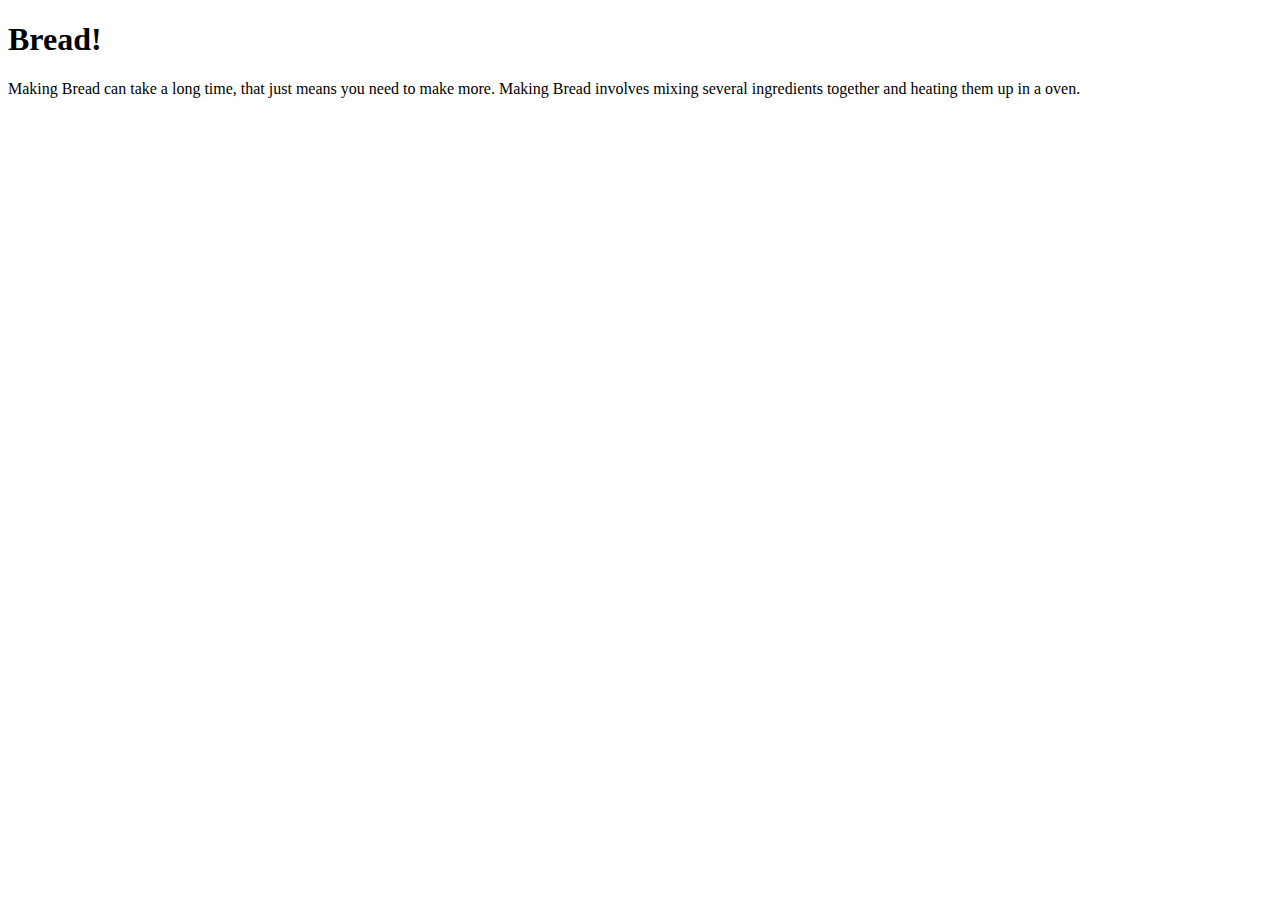
==== Recipes/bread.html @ f0a194f9 "Added inital recipe webpages" ====
<!DOCTYPE html>
<html lang="en">
    <head>
        <title>Bread!</title>
    </head>
    <body>
        <h1>Bread!</h1>
        <p>Making Bread can take a long time, that just means you need to make more. Making Bread involves mixing several ingredients together and heating them up in a oven.</p>
    </body>
</html>
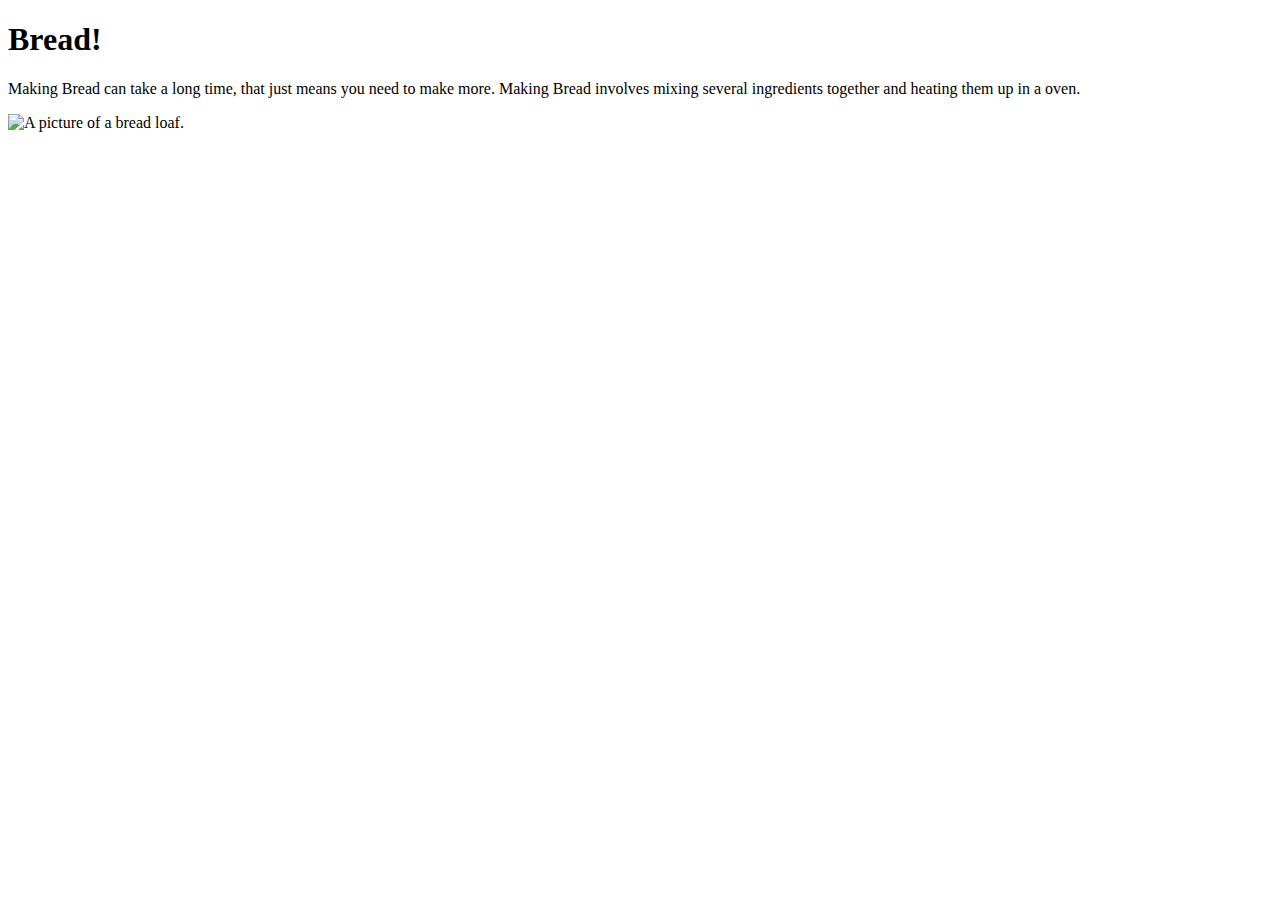
==== commit 3eddb578: "Added Images to html" ====
--- a/Recipes/bread.html
+++ b/Recipes/bread.html
@@ -6,5 +6,6 @@
     <body>
         <h1>Bread!</h1>
         <p>Making Bread can take a long time, that just means you need to make more. Making Bread involves mixing several ingredients together and heating them up in a oven.</p>
+        <img src="Images/bread.jpg" alt="A picture of a bread loaf.">
     </body>
 </html>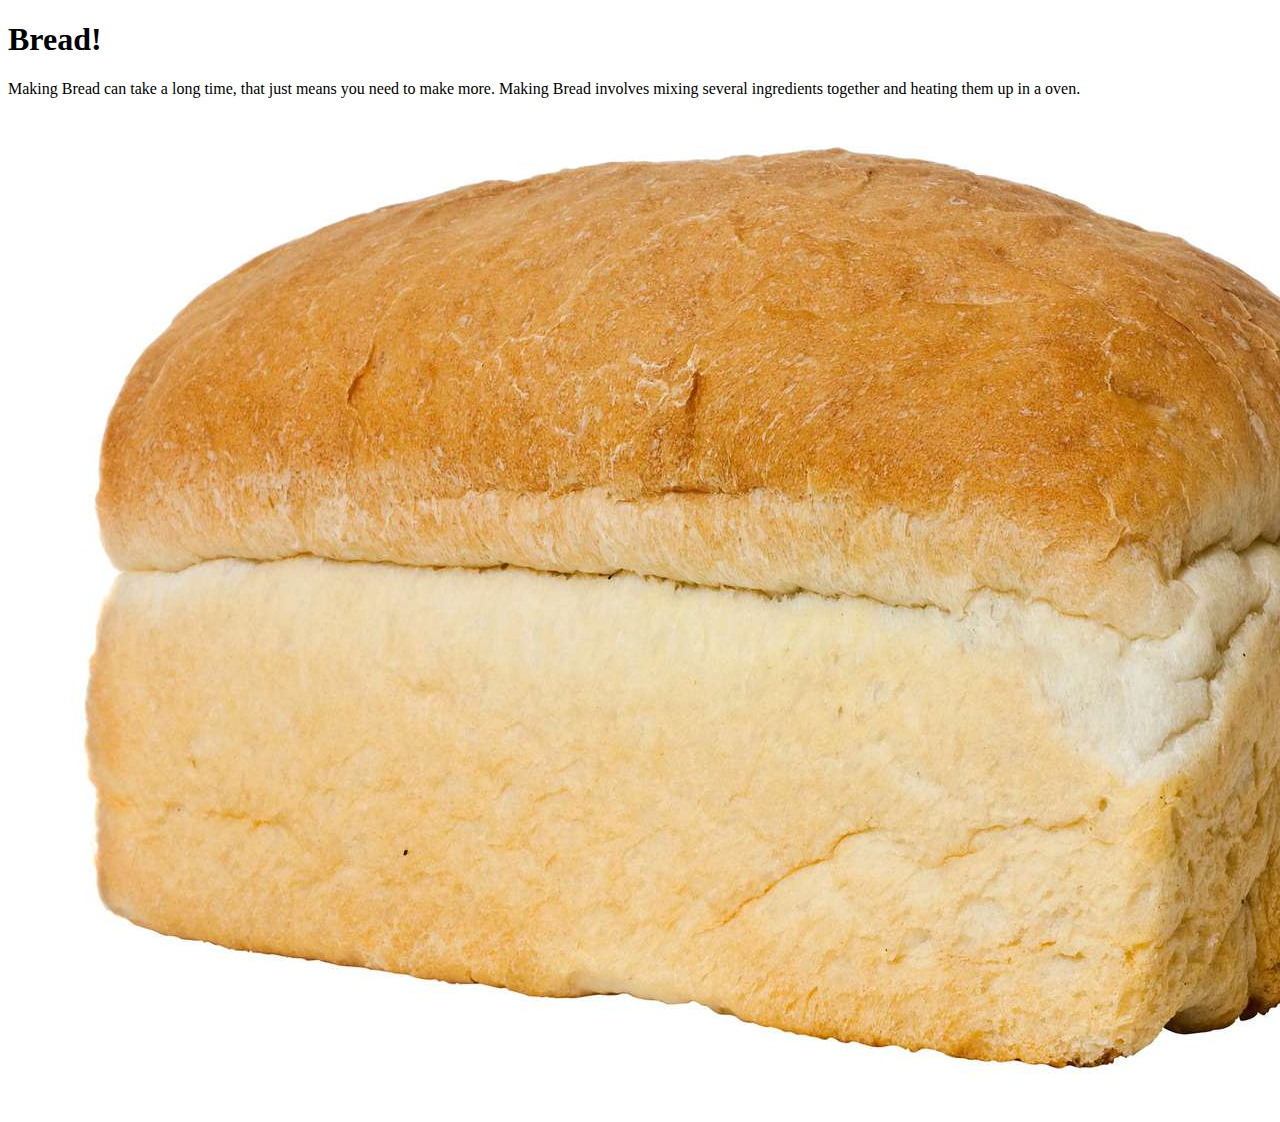
==== commit 73dcce31: "Added CSS" ====
--- a/Recipes/bread.html
+++ b/Recipes/bread.html
@@ -2,10 +2,13 @@
 <html lang="en">
     <head>
         <title>Bread!</title>
+        <link rel="stylesheet" src="../styles/style.css"> 
+        <meta charset="UTF-8">
+        <meta name="viewport" content="width=device-width, initial-scale=1.0">
     </head>
     <body>
         <h1>Bread!</h1>
         <p>Making Bread can take a long time, that just means you need to make more. Making Bread involves mixing several ingredients together and heating them up in a oven.</p>
-        <img src="Images/bread.jpg" alt="A picture of a bread loaf.">
+        <img src="../Images/bread.jpg" alt="A picture of a bread loaf.">
     </body>
 </html>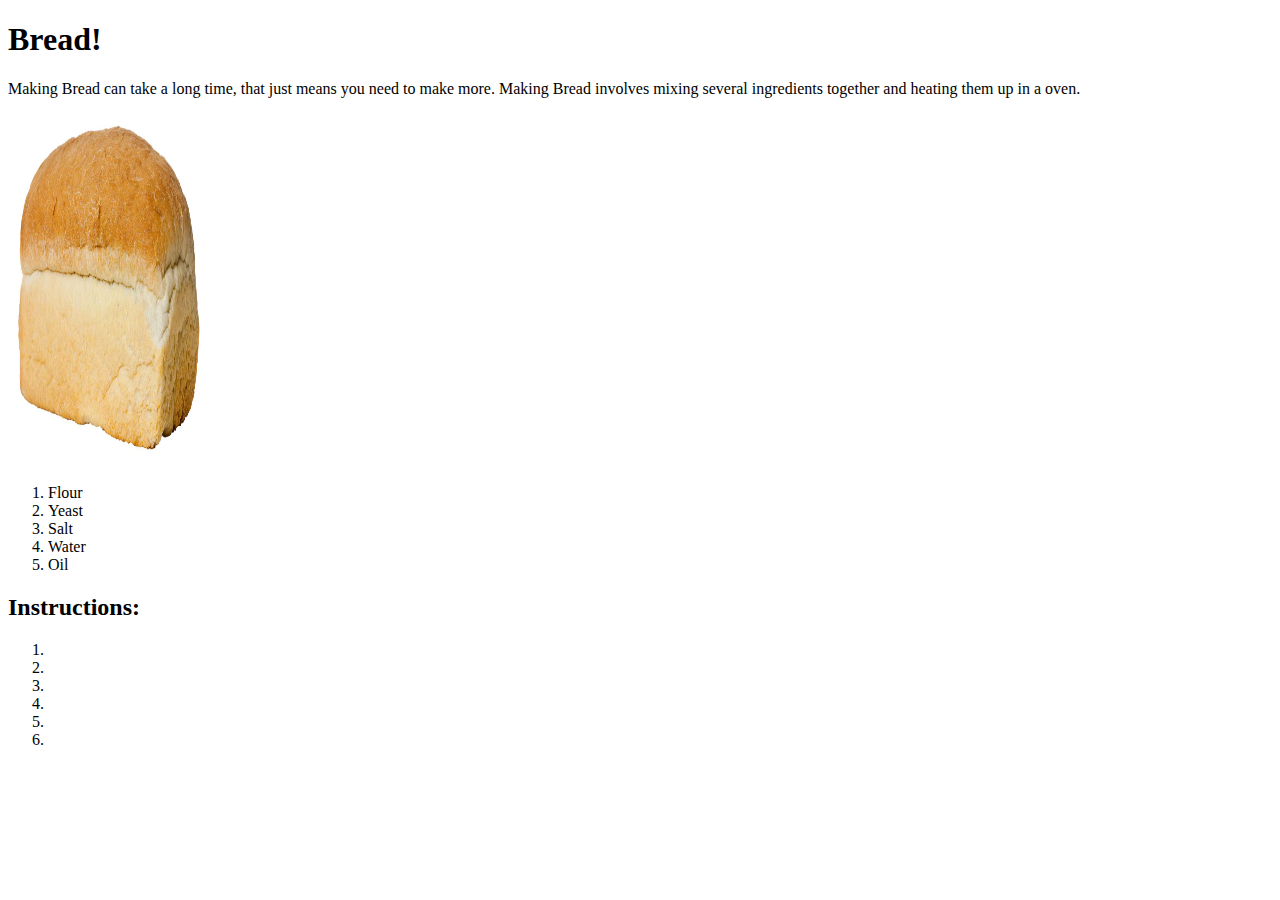
==== commit bbdd7bb2: "Added Rice Instructions" ====
--- a/Recipes/bread.html
+++ b/Recipes/bread.html
@@ -2,7 +2,7 @@
 <html lang="en">
     <head>
         <title>Bread!</title>
-        <link rel="stylesheet" src="../styles/style.css"> 
+        <link rel="stylesheet" href="../styles/style.css"> 
         <meta charset="UTF-8">
         <meta name="viewport" content="width=device-width, initial-scale=1.0">
     </head>
@@ -10,5 +10,22 @@
         <h1>Bread!</h1>
         <p>Making Bread can take a long time, that just means you need to make more. Making Bread involves mixing several ingredients together and heating them up in a oven.</p>
         <img src="../Images/bread.jpg" alt="A picture of a bread loaf.">
+        <ol>
+            <li>Flour</li>
+            <li>Yeast</li>
+            <li>Salt</li>
+            <li>Water</li>
+            <li>Oil</li>
+        </ol>
+        <!--https://tastesbetterfromscratch.com/bread-recipe/-->
+        <h2>Instructions:</h2>
+        <ol>
+            <li></li>
+            <li></li>
+            <li></li>
+            <li></li>
+            <li></li>
+            <li></li>
+        </ol>
     </body>
 </html>--- a/styles/style.css
+++ b/styles/style.css
@@ -0,0 +1,4 @@
+img {
+    height: 350px;
+    width: 200px;
+}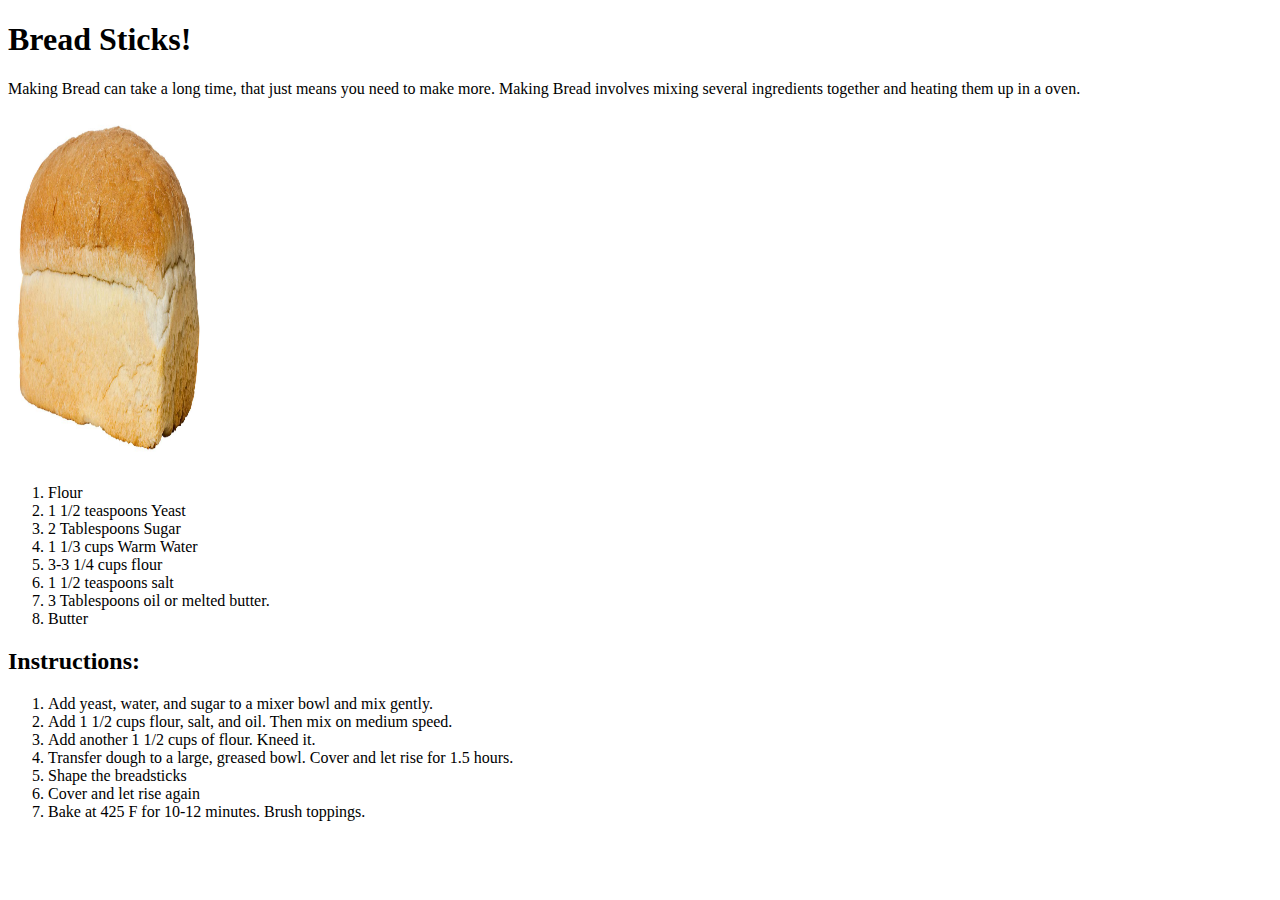
==== commit c3e0788a: "Added ChoCake and Breadsticks recipe" ====
--- a/Recipes/bread.html
+++ b/Recipes/bread.html
@@ -1,31 +1,35 @@
 <!DOCTYPE html>
 <html lang="en">
     <head>
-        <title>Bread!</title>
+        <title>Bread Sticks!</title>
         <link rel="stylesheet" href="../styles/style.css"> 
         <meta charset="UTF-8">
         <meta name="viewport" content="width=device-width, initial-scale=1.0">
     </head>
     <body>
-        <h1>Bread!</h1>
+        <h1>Bread Sticks!</h1>
         <p>Making Bread can take a long time, that just means you need to make more. Making Bread involves mixing several ingredients together and heating them up in a oven.</p>
         <img src="../Images/bread.jpg" alt="A picture of a bread loaf.">
         <ol>
             <li>Flour</li>
-            <li>Yeast</li>
-            <li>Salt</li>
-            <li>Water</li>
-            <li>Oil</li>
+            <li> 1 1/2 teaspoons Yeast</li>
+            <li>2 Tablespoons Sugar</li>
+            <li>1 1/3 cups Warm Water</li>
+            <li>3-3 1/4 cups flour</li>
+            <li>1 1/2 teaspoons salt</li>
+            <li>3 Tablespoons oil or melted butter.</li>
+            <li>Butter</li>
         </ol>
-        <!--https://tastesbetterfromscratch.com/bread-recipe/-->
+        <!--https://tastesbetterfromscratch.com/homemade-olive-garden-breadsticks/-->
         <h2>Instructions:</h2>
         <ol>
-            <li></li>
-            <li></li>
-            <li></li>
-            <li></li>
-            <li></li>
-            <li></li>
+            <li>Add yeast, water, and sugar to a mixer bowl and mix gently.</li>
+            <li>Add 1 1/2 cups flour, salt, and oil. Then mix on medium speed.</li>
+            <li>Add another 1 1/2 cups of flour. Kneed it.</li>
+            <li>Transfer dough to a large, greased bowl. Cover and let rise for 1.5 hours.</li>
+            <li>Shape the breadsticks</li>
+            <li>Cover and let rise again</li>
+            <li>Bake at 425 F for 10-12 minutes. Brush toppings.</li>
         </ol>
     </body>
 </html>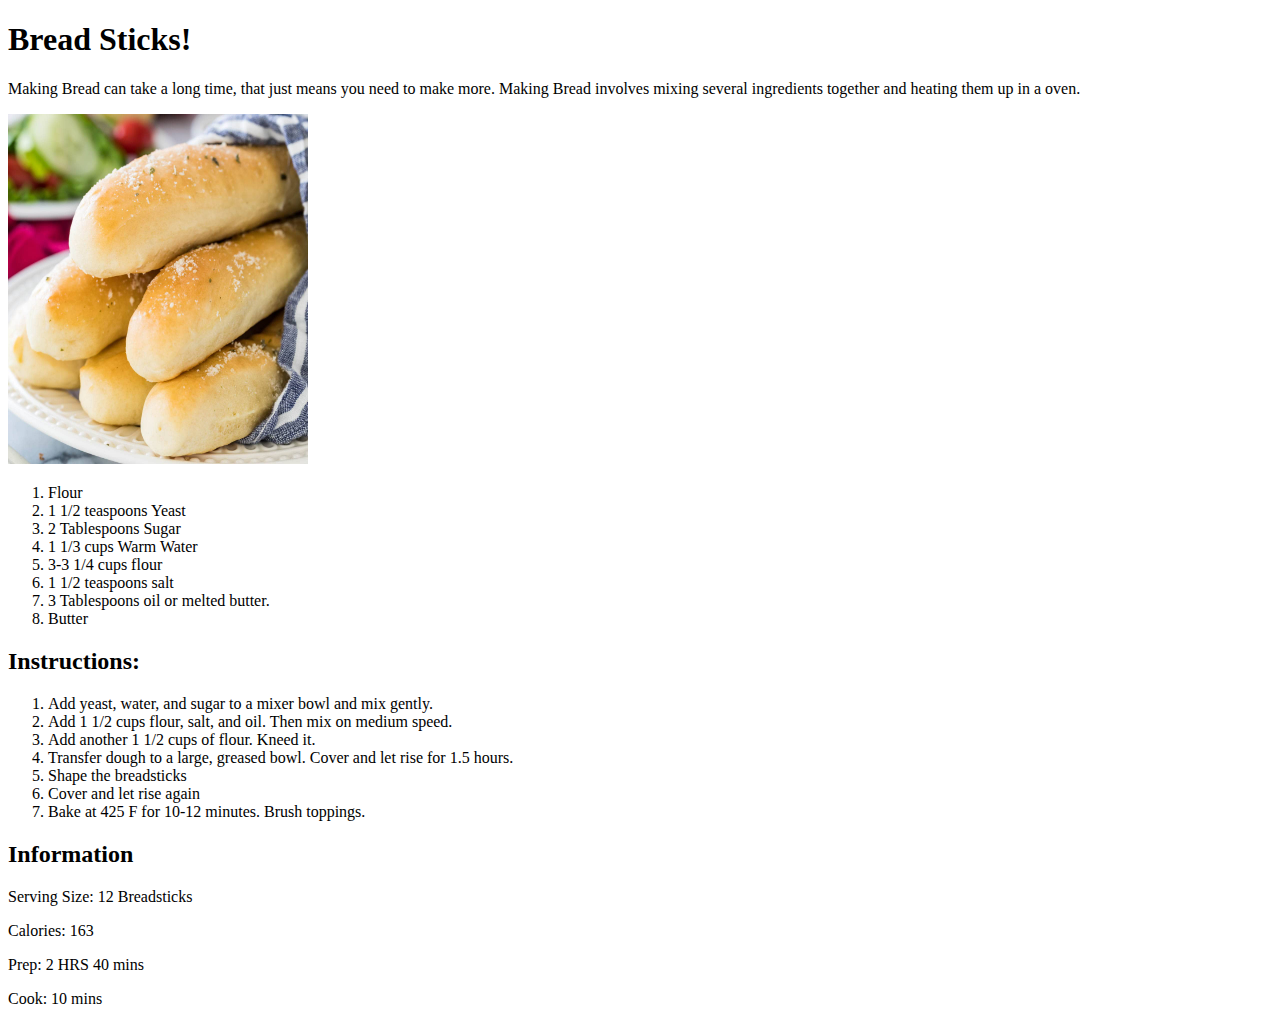
==== commit fa5e8cc2: "Added General Information to the Recipes" ====
--- a/Recipes/bread.html
+++ b/Recipes/bread.html
@@ -31,5 +31,10 @@
             <li>Cover and let rise again</li>
             <li>Bake at 425 F for 10-12 minutes. Brush toppings.</li>
         </ol>
+        <h2>Information</h2>
+        <p>Serving Size: 12 Breadsticks</p>
+        <p>Calories: 163</p>
+        <p>Prep: 2 HRS 40 mins</p>
+        <p>Cook: 10 mins</p>
     </body>
 </html>--- a/styles/style.css
+++ b/styles/style.css
@@ -1,4 +1,4 @@
 img {
     height: 350px;
-    width: 200px;
+    width: 300px;
 }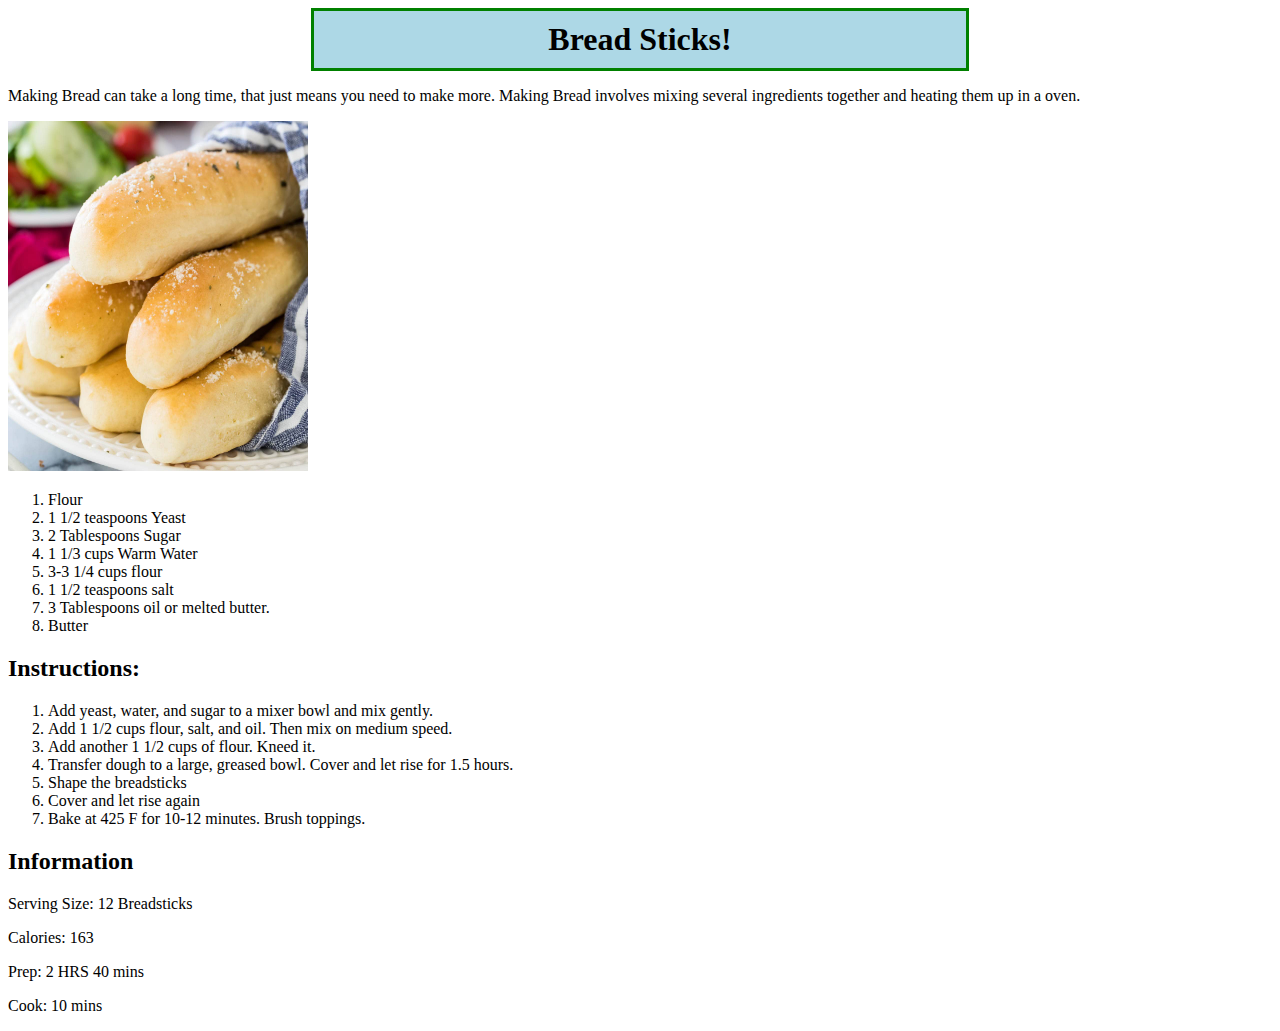
==== commit 019234e1: "Final Commit" ====
--- a/Recipes/bread.html
+++ b/Recipes/bread.html
@@ -7,34 +7,36 @@
         <meta name="viewport" content="width=device-width, initial-scale=1.0">
     </head>
     <body>
-        <h1>Bread Sticks!</h1>
-        <p>Making Bread can take a long time, that just means you need to make more. Making Bread involves mixing several ingredients together and heating them up in a oven.</p>
-        <img src="../Images/bread.jpg" alt="A picture of a bread loaf.">
-        <ol>
-            <li>Flour</li>
-            <li> 1 1/2 teaspoons Yeast</li>
-            <li>2 Tablespoons Sugar</li>
-            <li>1 1/3 cups Warm Water</li>
-            <li>3-3 1/4 cups flour</li>
-            <li>1 1/2 teaspoons salt</li>
-            <li>3 Tablespoons oil or melted butter.</li>
-            <li>Butter</li>
-        </ol>
-        <!--https://tastesbetterfromscratch.com/homemade-olive-garden-breadsticks/-->
-        <h2>Instructions:</h2>
-        <ol>
-            <li>Add yeast, water, and sugar to a mixer bowl and mix gently.</li>
-            <li>Add 1 1/2 cups flour, salt, and oil. Then mix on medium speed.</li>
-            <li>Add another 1 1/2 cups of flour. Kneed it.</li>
-            <li>Transfer dough to a large, greased bowl. Cover and let rise for 1.5 hours.</li>
-            <li>Shape the breadsticks</li>
-            <li>Cover and let rise again</li>
-            <li>Bake at 425 F for 10-12 minutes. Brush toppings.</li>
-        </ol>
-        <h2>Information</h2>
-        <p>Serving Size: 12 Breadsticks</p>
-        <p>Calories: 163</p>
-        <p>Prep: 2 HRS 40 mins</p>
-        <p>Cook: 10 mins</p>
+        <article>
+            <h1>Bread Sticks!</h1>
+            <p>Making Bread can take a long time, that just means you need to make more. Making Bread involves mixing several ingredients together and heating them up in a oven.</p>
+            <img src="../Images/bread.jpg" alt="A picture of a bread loaf.">
+            <ol>
+                <li>Flour</li>
+                <li> 1 1/2 teaspoons Yeast</li>
+                <li>2 Tablespoons Sugar</li>
+                <li>1 1/3 cups Warm Water</li>
+                <li>3-3 1/4 cups flour</li>
+                <li>1 1/2 teaspoons salt</li>
+                <li>3 Tablespoons oil or melted butter.</li>
+                <li>Butter</li>
+            </ol>
+            <!--https://tastesbetterfromscratch.com/homemade-olive-garden-breadsticks/ -->
+            <h2>Instructions:</h2>
+            <ol>
+                <li>Add yeast, water, and sugar to a mixer bowl and mix gently.</li>
+                <li>Add 1 1/2 cups flour, salt, and oil. Then mix on medium speed.</li>
+                <li>Add another 1 1/2 cups of flour. Kneed it.</li>
+                <li>Transfer dough to a large, greased bowl. Cover and let rise for 1.5 hours.</li>
+                <li>Shape the breadsticks</li>
+                <li>Cover and let rise again</li>
+                <li>Bake at 425 F for 10-12 minutes. Brush toppings.</li>
+            </ol>
+            <h2>Information</h2>
+            <p>Serving Size: 12 Breadsticks</p>
+            <p>Calories: 163</p>
+            <p>Prep: 2 HRS 40 mins</p>
+            <p>Cook: 10 mins</p>
+        </article>
     </body>
 </html>--- a/styles/style.css
+++ b/styles/style.css
@@ -1,4 +1,13 @@
 img {
     height: 350px;
     width: 300px;
-}+    margin: auto;
+}
+h1 {
+    margin: auto;
+    width: 50%;
+    border: 3px solid green;
+    padding: 10px;
+    text-align: center;
+    background-color: lightblue;
+}
